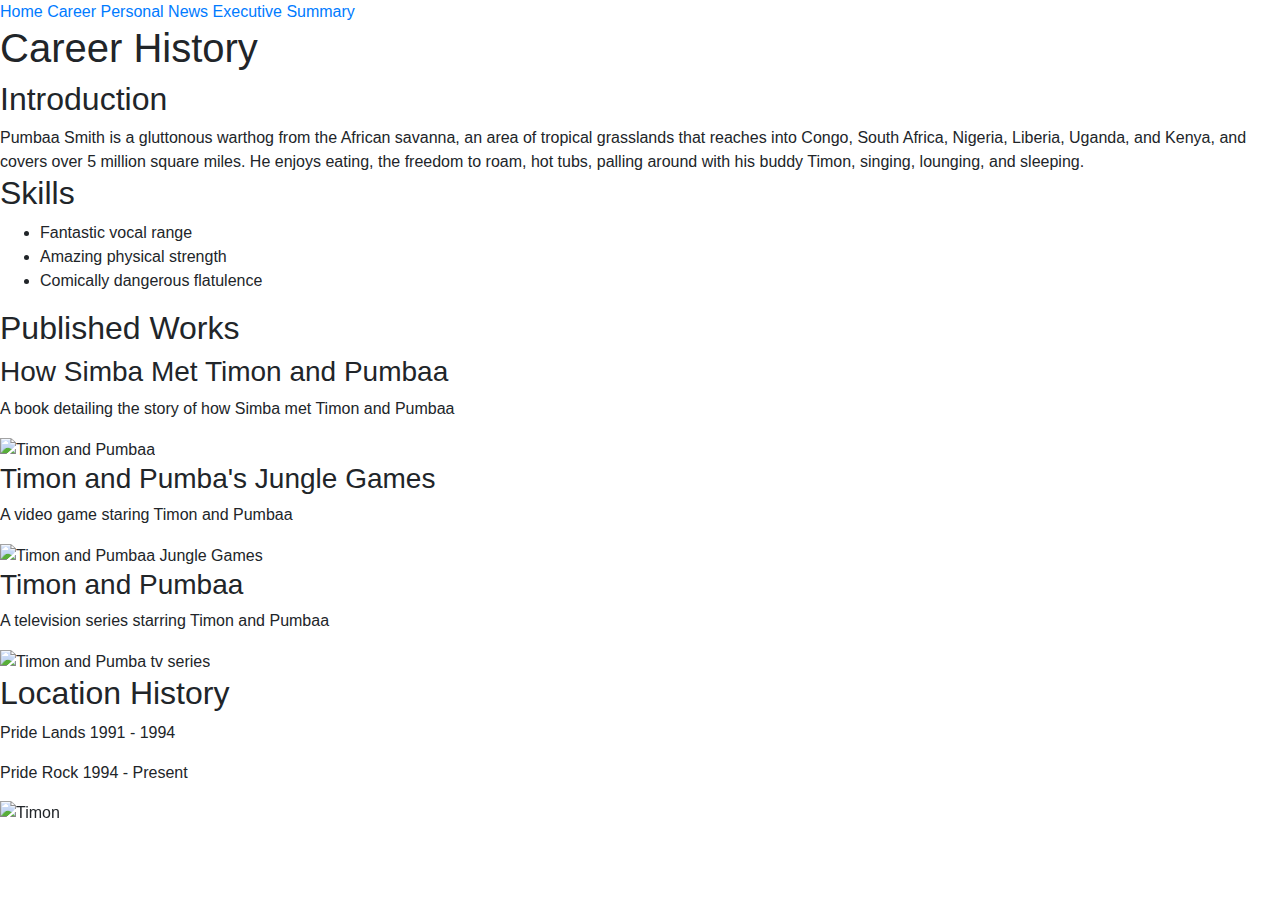
==== careers.html @ ece7dd7c "Need to add awards.  Currently playing our with carousel in bootstrap." ====
<!DOCTYPE html>
<html lang="en">
<head>
    <meta charset="UTF-8">
    <meta name="viewport" content="width=device-width, initial-scale=1.0">
    <title>Pumbaa Smith's Careers</title>
    <link href="https://fonts.googleapis.com/css2?family=IM+Fell+French+Canon+SC&display=swap" rel="stylesheet"> 
    <link rel="stylesheet" href="careerStyles.css">
    <link rel="stylesheet" href="https://stackpath.bootstrapcdn.com/bootstrap/4.4.1/css/bootstrap.min.css" integrity="sha384-Vkoo8x4CGsO3+Hhxv8T/Q5PaXtkKtu6ug5TOeNV6gBiFeWPGFN9MuhOf23Q9Ifjh" crossorigin="anonymous">
</head>
<body>

    <!-- We want to see the artist's list of talents. This page should include the following components.

    Short intro to artist.
    List of skills/talents.
    List of published works - minimum of 3 with images.
    List of places the artist has lived. Be sure to list begin and end times.
    Include any collaborators.
    List of awards. -->

    <!-- The navigation bar -->
    <nav>
        <a href="index.html">Home</a>
        <a href="careers.html">Career</a>
        <a href="pumbaa.html">Personal</a>
        <a href="newsfeed.html">News</a>
        <a href="executive_summary">Executive Summary</a>
    </nav>


    <h1>Career History</h1>
   
    <!-- A short intro to the artist -->
    <section>
        <h2>Introduction</h2>
        <div>
            Pumbaa Smith is a gluttonous warthog from the African savanna, an area of tropical grasslands that reaches into Congo, South Africa, Nigeria, Liberia, Uganda, and Kenya, and covers over 5 million square miles.  He enjoys eating, the freedom to roam, hot tubs, palling around with his buddy Timon, singing, lounging, and sleeping.
        </div>
    </section>

    <!-- A list of skills -->
    <section>
        <h2>Skills</h2>
        <div>
            <ul>
                <li>Fantastic vocal range</li>
                <li>Amazing physical strength</li>
                <li>Comically dangerous flatulence</li>
            </ul>
        </div>
    </section>

    <!-- list of published works -->
    <section>
        <h2>Published Works</h2>
        <div>
            <h3>How Simba Met Timon and Pumbaa</h3>
            <p>A book detailing the story of how Simba met Timon and Pumbaa</p>
            <img src="https://images-na.ssl-images-amazon.com/images/I/51ZBAQKWFXL.jpg" alt="Timon and Pumbaa">
        </div>
        <div>
            <h3>Timon and Pumba's Jungle Games</h3>
            <p>A video game staring Timon and Pumbaa</p>
            <img src="http://3.bp.blogspot.com/-DuVEHMvsx2A/TanU4U1JYII/AAAAAAAACW4/rzdhtcJJVxw/s1600/TimonandPumbaasJungleGames000.png" alt="Timon and Pumbaa Jungle Games">
        </div>
        <div>
            <h3>Timon and Pumbaa</h3>
            <p>A television series starring Timon and Pumbaa</p>
            <img src="https://cdn1.lockerdome.com/uploads/a3939bf8e62118878a81f67ca0a749c3f7c3d1f3d9b1eac5232f727c43f08401_large" alt="Timon and Pumba tv series">
        </div>
    </section>

    <!-- List of places the artist has lived. Be sure to list begin and end times.
     -->

     <!-- List of places the artist has lived -->
     <section>
         <h2>Location History</h2>
         <p>Pride Lands 1991 - 1994 </p>
         <p>Pride Rock 1994 - Present</p>
     </section>

     <!-- Collaborators -->
     <!-- <section>
         <h2>Collaborators</h2>
         <div>
             <h3>Timon</h3>
             <img src="https://external-content.duckduckgo.com/iu/?u=http%3A%2F%2Fimages2.wikia.nocookie.net%2F__cb20130512182305%2Flionking%2Fimages%2Fe%2Fe8%2FTimon.png&f=1&nofb=1" alt="Timon">
         </div>
         <div>
             <h3>Simba</h3>
             <img src="https://external-content.duckduckgo.com/iu/?u=http%3A%2F%2Fimg4.wikia.nocookie.net%2F__cb20130601181032%2Flionking%2Fimages%2Fc%2Fc2%2FHappysimbaadult.png&f=1&nofb=1" alt="Simba">
         </div>
         <div>
             <h3>Uncle Max</h3>
             <img src="https://external-content.duckduckgo.com/iu/?u=http%3A%2F%2Fvignette4.wikia.nocookie.net%2Fdisneythehunchbackofnotredame%2Fimages%2F4%2F45%2FHakuna_matata_0345.jpg%2Frevision%2Flatest%3Fcb%3D20140724051316&f=1&nofb=1" alt="Uncle Max">
         </div>
         <div>
             <h3>Uncle Boaris</h3>
             <img src="https://external-content.duckduckgo.com/iu/?u=https%3A%2F%2Fvignette.wikia.nocookie.net%2Fdisney%2Fimages%2F1%2F1d%2FUncleBoaris.jpg%2Frevision%2Flatest%3Fcb%3D20101028134547&f=1&nofb=1" alt="Uncle Boaris">
         </div>
     </section> -->

     <section>
        <div id="carouselExampleSlidesOnly" class="carousel slide" data-ride="carousel">
            <div class="carousel-inner">
              <div class="carousel-item active">
                  <img src="https://external-content.duckduckgo.com/iu/?u=https%3A%2F%2Fmeerkat21.files.wordpress.com%2F2010%2F10%2Ftimon.jpg&f=1&nofb=1" class="d-block w-25" alt="Timon">
              </div>
              <div class="carousel-item">
                <img src="https://external-content.duckduckgo.com/iu/?u=http%3A%2F%2F2.bp.blogspot.com%2F-tgQvHdBJUAA%2FUB_aKnj8bkI%2FAAAAAAAAAEI%2Fr3iRrQBcoNA%2Fs1600%2FSimba%2Bfrom%2BThe%2BLion%2BKing%2B1994.jpg&f=1&nofb=1" class="d-block w-25" alt="Simba">
              </div>
              <div class="carousel-item">
                <img src="https://external-content.duckduckgo.com/iu/?u=https%3A%2F%2Fvignette.wikia.nocookie.net%2Fdisney%2Fimages%2F1%2F1d%2FUncleBoaris.jpg%2Frevision%2Flatest%3Fcb%3D20101028134547&f=1&nofb=1" alt="Uncle Boaris" class="d-block w-25" alt="Uncle Boaris">
              </div>
            </div>
          </div>
     </section>

     <script src="https://code.jquery.com/jquery-3.4.1.slim.min.js" integrity="sha384-J6qa4849blE2+poT4WnyKhv5vZF5SrPo0iEjwBvKU7imGFAV0wwj1yYfoRSJoZ+n" crossorigin="anonymous"></script>
     <script src="https://cdn.jsdelivr.net/npm/popper.js@1.16.0/dist/umd/popper.min.js" integrity="sha384-Q6E9RHvbIyZFJoft+2mJbHaEWldlvI9IOYy5n3zV9zzTtmI3UksdQRVvoxMfooAo" crossorigin="anonymous"></script>
     <script src="https://stackpath.bootstrapcdn.com/bootstrap/4.4.1/js/bootstrap.min.js" integrity="sha384-wfSDF2E50Y2D1uUdj0O3uMBJnjuUD4Ih7YwaYd1iqfktj0Uod8GCExl3Og8ifwB6" crossorigin="anonymous"></script>
</body>
</html>
---- careerStyles.css ----
body {
    font-family: 'IM Fell French Canon SC', serif;
    background-color: orangered;
}

nav{
    display: flex;
    justify-content: center;
}
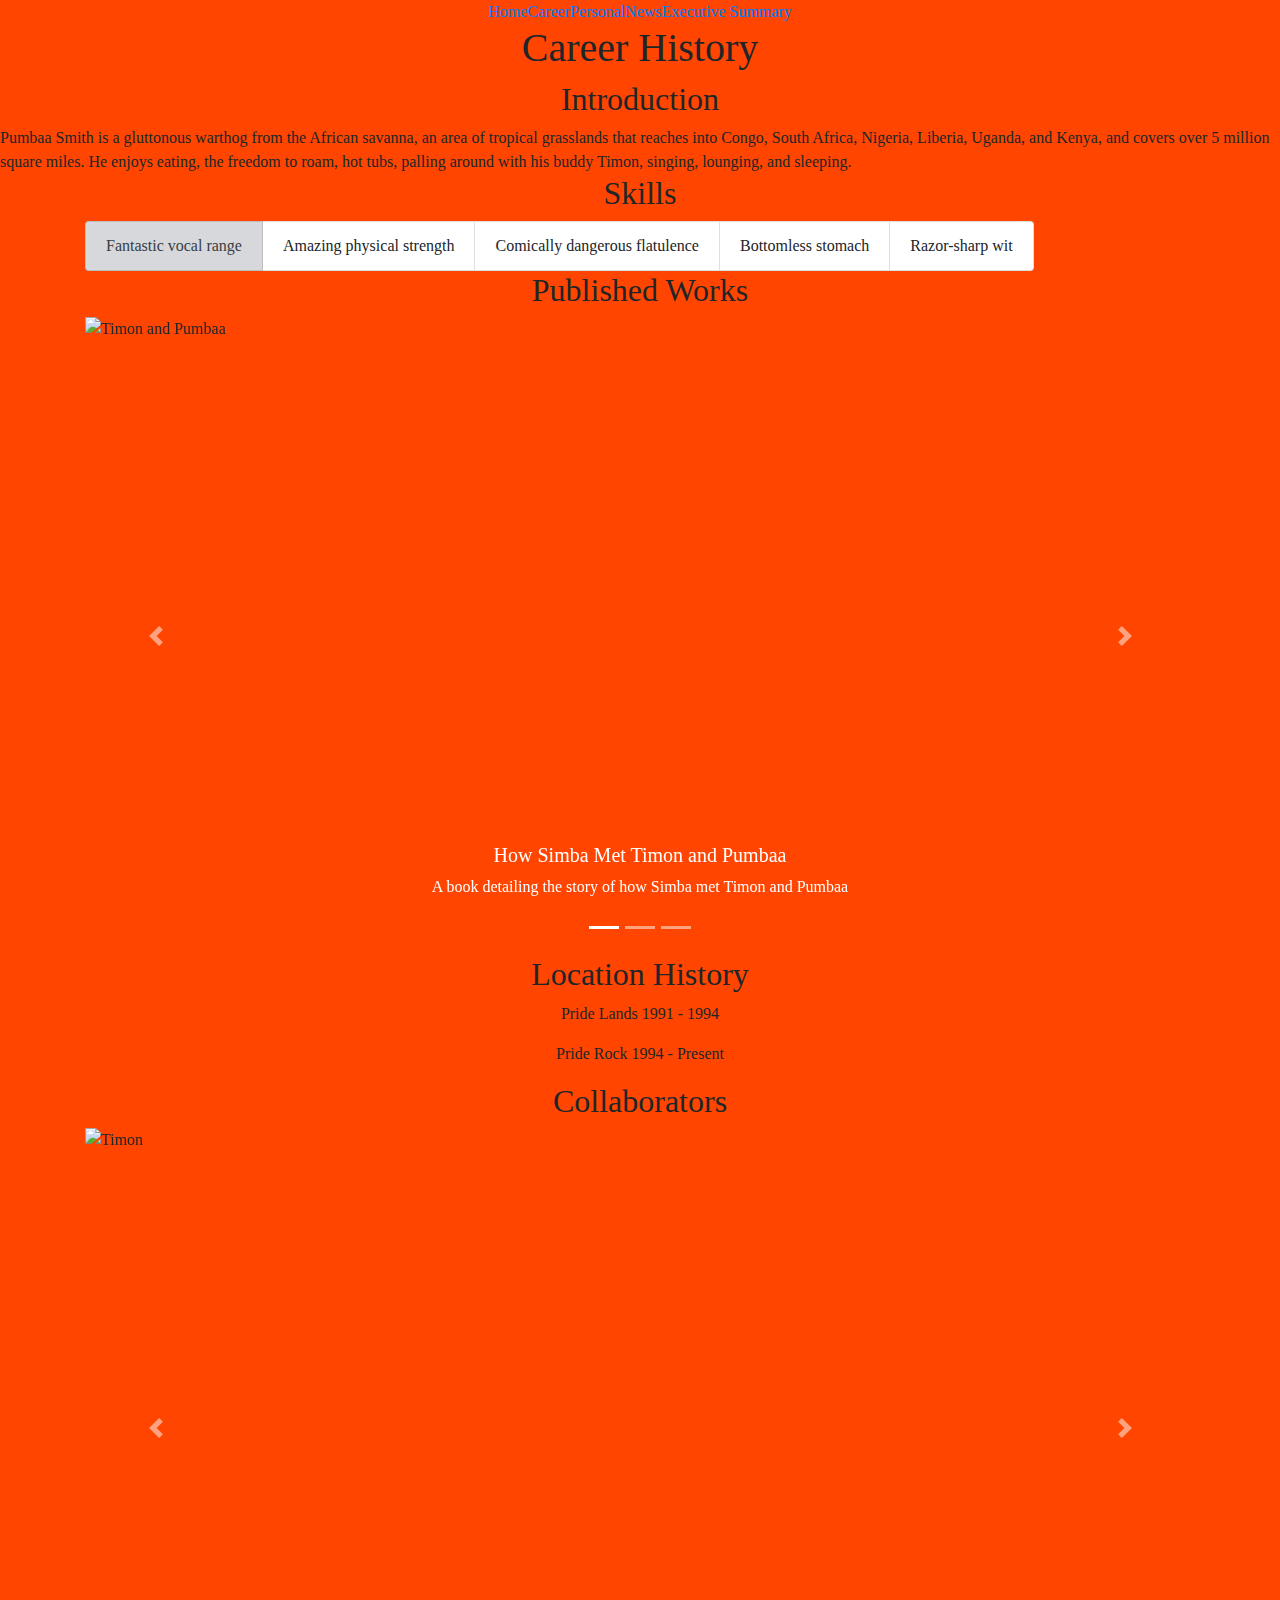
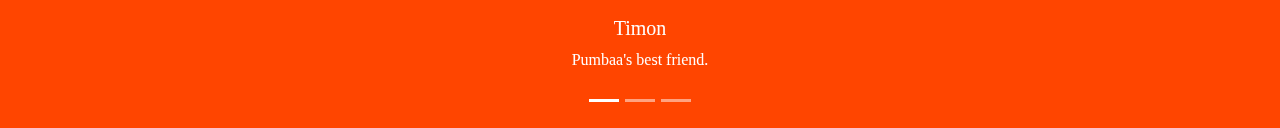
==== commit 43d68832: "Built both carousels, but they need work." ====
--- a/careers.html
+++ b/careers.html
@@ -4,9 +4,10 @@
     <meta charset="UTF-8">
     <meta name="viewport" content="width=device-width, initial-scale=1.0">
     <title>Pumbaa Smith's Careers</title>
+    <link rel="stylesheet" href="https://stackpath.bootstrapcdn.com/bootstrap/4.4.1/css/bootstrap.min.css" integrity="sha384-Vkoo8x4CGsO3+Hhxv8T/Q5PaXtkKtu6ug5TOeNV6gBiFeWPGFN9MuhOf23Q9Ifjh" crossorigin="anonymous">
     <link href="https://fonts.googleapis.com/css2?family=IM+Fell+French+Canon+SC&display=swap" rel="stylesheet"> 
     <link rel="stylesheet" href="careerStyles.css">
-    <link rel="stylesheet" href="https://stackpath.bootstrapcdn.com/bootstrap/4.4.1/css/bootstrap.min.css" integrity="sha384-Vkoo8x4CGsO3+Hhxv8T/Q5PaXtkKtu6ug5TOeNV6gBiFeWPGFN9MuhOf23Q9Ifjh" crossorigin="anonymous">
+   
 </head>
 <body>
 
@@ -40,13 +41,15 @@
     </section>
 
     <!-- A list of skills -->
-    <section>
+    <section class="skills container">
         <h2>Skills</h2>
         <div>
-            <ul>
-                <li>Fantastic vocal range</li>
-                <li>Amazing physical strength</li>
-                <li>Comically dangerous flatulence</li>
+            <ul class="list-group list-group-horizontal">
+                <li class="list-group-item list-group-item-secondary">Fantastic vocal range</li>
+                <li class="list-group-item">Amazing physical strength</li>
+                <li class="list-group-item">Comically dangerous flatulence</li>
+                <li class="list-group-item">Bottomless stomach</li>
+                <li class="list-group-item">Razor-sharp wit</li>
             </ul>
         </div>
     </section>
@@ -54,70 +57,107 @@
     <!-- list of published works -->
     <section>
         <h2>Published Works</h2>
-        <div>
-            <h3>How Simba Met Timon and Pumbaa</h3>
-            <p>A book detailing the story of how Simba met Timon and Pumbaa</p>
-            <img src="https://images-na.ssl-images-amazon.com/images/I/51ZBAQKWFXL.jpg" alt="Timon and Pumbaa">
-        </div>
-        <div>
-            <h3>Timon and Pumba's Jungle Games</h3>
-            <p>A video game staring Timon and Pumbaa</p>
-            <img src="http://3.bp.blogspot.com/-DuVEHMvsx2A/TanU4U1JYII/AAAAAAAACW4/rzdhtcJJVxw/s1600/TimonandPumbaasJungleGames000.png" alt="Timon and Pumbaa Jungle Games">
-        </div>
-        <div>
-            <h3>Timon and Pumbaa</h3>
-            <p>A television series starring Timon and Pumbaa</p>
-            <img src="https://cdn1.lockerdome.com/uploads/a3939bf8e62118878a81f67ca0a749c3f7c3d1f3d9b1eac5232f727c43f08401_large" alt="Timon and Pumba tv series">
-        </div>
+        <div id="carouselExampleCaptions" class="carousel slide container" data-ride="carousel">
+            <ol class="carousel-indicators">
+              <li data-target="#carouselExampleCaptions" data-slide-to="0" class="active"></li>
+              <li data-target="#carouselExampleCaptions" data-slide-to="1"></li>
+              <li data-target="#carouselExampleCaptions" data-slide-to="2"></li>
+            </ol>
+            <div class="carousel-inner">
+              <div class="carousel-item active">
+                <img src="https://images-na.ssl-images-amazon.com/images/I/51ZBAQKWFXL.jpg" height="638" width="475" class="d-block w-100" alt="Timon and Pumbaa">
+                <div class="carousel-caption d-none d-md-block">
+                  <h5>How Simba Met Timon and Pumbaa</h5>
+                  <p>A book detailing the story of how Simba met Timon and Pumbaa</p>
+                </div>
+              </div>
+              <div class="carousel-item">
+                <img src="http://3.bp.blogspot.com/-DuVEHMvsx2A/TanU4U1JYII/AAAAAAAACW4/rzdhtcJJVxw/s1600/TimonandPumbaasJungleGames000.png" height="638" width="475"class="d-block w-100" alt="Timon and Pumbaa Jungle Games">
+                <div class="carousel-caption d-none d-md-block">
+                  <h5>Timon and Pumba's Jungle Games</h5>
+                  <p>A video game staring Timon and Pumbaa</p>
+                </div>
+              </div>
+              <div class="carousel-item">
+                <img src="https://cdn1.lockerdome.com/uploads/a3939bf8e62118878a81f67ca0a749c3f7c3d1f3d9b1eac5232f727c43f08401_large" height="638" width="475" class="d-block w-100" alt="Timon and Pumbaa TV Series">
+                <div class="carousel-caption d-none d-md-block">
+                  <h5>Timon and Pumbaa</h5>
+                  <p>A television series starring Timon and Pumbaa</p>
+                </div>
+              </div>
+            </div>
+            <a class="carousel-control-prev" href="#carouselExampleCaptions" role="button" data-slide="prev">
+              <span class="carousel-control-prev-icon" aria-hidden="true"></span>
+              <span class="sr-only">Previous</span>
+            </a>
+            <a class="carousel-control-next" href="#carouselExampleCaptions" role="button" data-slide="next">
+              <span class="carousel-control-next-icon" aria-hidden="true"></span>
+              <span class="sr-only">Next</span>
+            </a>
+          </div>
+          </div>
     </section>
+
+
+
 
     <!-- List of places the artist has lived. Be sure to list begin and end times.
      -->
 
      <!-- List of places the artist has lived -->
-     <section>
+     <section class="location-history">
          <h2>Location History</h2>
          <p>Pride Lands 1991 - 1994 </p>
          <p>Pride Rock 1994 - Present</p>
      </section>
 
+     
      <!-- Collaborators -->
-     <!-- <section>
-         <h2>Collaborators</h2>
-         <div>
-             <h3>Timon</h3>
-             <img src="https://external-content.duckduckgo.com/iu/?u=http%3A%2F%2Fimages2.wikia.nocookie.net%2F__cb20130512182305%2Flionking%2Fimages%2Fe%2Fe8%2FTimon.png&f=1&nofb=1" alt="Timon">
-         </div>
-         <div>
-             <h3>Simba</h3>
-             <img src="https://external-content.duckduckgo.com/iu/?u=http%3A%2F%2Fimg4.wikia.nocookie.net%2F__cb20130601181032%2Flionking%2Fimages%2Fc%2Fc2%2FHappysimbaadult.png&f=1&nofb=1" alt="Simba">
-         </div>
-         <div>
-             <h3>Uncle Max</h3>
-             <img src="https://external-content.duckduckgo.com/iu/?u=http%3A%2F%2Fvignette4.wikia.nocookie.net%2Fdisneythehunchbackofnotredame%2Fimages%2F4%2F45%2FHakuna_matata_0345.jpg%2Frevision%2Flatest%3Fcb%3D20140724051316&f=1&nofb=1" alt="Uncle Max">
-         </div>
-         <div>
-             <h3>Uncle Boaris</h3>
-             <img src="https://external-content.duckduckgo.com/iu/?u=https%3A%2F%2Fvignette.wikia.nocookie.net%2Fdisney%2Fimages%2F1%2F1d%2FUncleBoaris.jpg%2Frevision%2Flatest%3Fcb%3D20101028134547&f=1&nofb=1" alt="Uncle Boaris">
-         </div>
-     </section> -->
+     <section>
+     <h2>Collaborators</h2>
 
-     <section>
-        <div id="carouselExampleSlidesOnly" class="carousel slide" data-ride="carousel">
-            <div class="carousel-inner">
-              <div class="carousel-item active">
-                  <img src="https://external-content.duckduckgo.com/iu/?u=https%3A%2F%2Fmeerkat21.files.wordpress.com%2F2010%2F10%2Ftimon.jpg&f=1&nofb=1" class="d-block w-25" alt="Timon">
-              </div>
-              <div class="carousel-item">
-                <img src="https://external-content.duckduckgo.com/iu/?u=http%3A%2F%2F2.bp.blogspot.com%2F-tgQvHdBJUAA%2FUB_aKnj8bkI%2FAAAAAAAAAEI%2Fr3iRrQBcoNA%2Fs1600%2FSimba%2Bfrom%2BThe%2BLion%2BKing%2B1994.jpg&f=1&nofb=1" class="d-block w-25" alt="Simba">
-              </div>
-              <div class="carousel-item">
-                <img src="https://external-content.duckduckgo.com/iu/?u=https%3A%2F%2Fvignette.wikia.nocookie.net%2Fdisney%2Fimages%2F1%2F1d%2FUncleBoaris.jpg%2Frevision%2Flatest%3Fcb%3D20101028134547&f=1&nofb=1" alt="Uncle Boaris" class="d-block w-25" alt="Uncle Boaris">
-              </div>
+     <!-- Bootstrap carousel to display collaborator images -->
+     <div id="carouselExampleCaptions" class="carousel slide container" data-ride="carousel">
+        <ol class="carousel-indicators">
+          <li data-target="#carouselExampleCaptions" data-slide-to="0" class="active"></li>
+          <li data-target="#carouselExampleCaptions" data-slide-to="1"></li>
+          <li data-target="#carouselExampleCaptions" data-slide-to="2"></li>
+        </ol>
+        <div class="carousel-inner">
+          <div class="carousel-item active">
+            <img src="https://external-content.duckduckgo.com/iu/?u=https%3A%2F%2Fcdn.images.express.co.uk%2Fimg%2Fdynamic%2F36%2F590x%2Fsecondary%2FTIMON-1233112.jpg&f=1&nofb=1" height="600" width="585" class="d-block w-100" alt="Timon">
+            <div class="carousel-caption d-none d-md-block">
+              <h5>Timon</h5>
+              <p>Pumbaa's best friend.</p>
             </div>
           </div>
-     </section>
+          <div class="carousel-item">
+            <img src="https://external-content.duckduckgo.com/iu/?u=http%3A%2F%2F2.bp.blogspot.com%2F-tgQvHdBJUAA%2FUB_aKnj8bkI%2FAAAAAAAAAEI%2Fr3iRrQBcoNA%2Fs1600%2FSimba%2Bfrom%2BThe%2BLion%2BKing%2B1994.jpg&f=1&nofb=1" height="600" width="585" class="d-block w-100" alt="Simba">
+            <div class="carousel-caption d-none d-md-block">
+              <h5>Simba</h5>
+              <p>Pumbaa's Friend.</p>
+            </div>
+          </div>
+          <div class="carousel-item">
+            <img src="https://external-content.duckduckgo.com/iu/?u=https%3A%2F%2Fvignette.wikia.nocookie.net%2Fdisney%2Fimages%2F1%2F1d%2FUncleBoaris.jpg%2Frevision%2Flatest%3Fcb%3D20101028134547&f=1&nofb=1" height="600" width="585" class="d-block w-100" alt="Uncle Boaris">
+            <div class="carousel-caption d-none d-md-block">
+              <h5>Uncle Boaris</h5>
+              <p>Pumbaa's Uncle.</p>
+            </div>
+          </div>
+        </div>
+        <a class="carousel-control-prev" href="#carouselExampleCaptions" role="button" data-slide="prev">
+          <span class="carousel-control-prev-icon" aria-hidden="true"></span>
+          <span class="sr-only">Previous</span>
+        </a>
+        <a class="carousel-control-next" href="#carouselExampleCaptions" role="button" data-slide="next">
+          <span class="carousel-control-next-icon" aria-hidden="true"></span>
+          <span class="sr-only">Next</span>
+        </a>
+      </div>
+    </section>
 
+      <!-- Javascript links for bootstrap -->
      <script src="https://code.jquery.com/jquery-3.4.1.slim.min.js" integrity="sha384-J6qa4849blE2+poT4WnyKhv5vZF5SrPo0iEjwBvKU7imGFAV0wwj1yYfoRSJoZ+n" crossorigin="anonymous"></script>
      <script src="https://cdn.jsdelivr.net/npm/popper.js@1.16.0/dist/umd/popper.min.js" integrity="sha384-Q6E9RHvbIyZFJoft+2mJbHaEWldlvI9IOYy5n3zV9zzTtmI3UksdQRVvoxMfooAo" crossorigin="anonymous"></script>
      <script src="https://stackpath.bootstrapcdn.com/bootstrap/4.4.1/js/bootstrap.min.js" integrity="sha384-wfSDF2E50Y2D1uUdj0O3uMBJnjuUD4Ih7YwaYd1iqfktj0Uod8GCExl3Og8ifwB6" crossorigin="anonymous"></script>
--- a/careerStyles.css
+++ b/careerStyles.css
@@ -1,9 +1,29 @@
 body {
     font-family: 'IM Fell French Canon SC', serif;
     background-color: orangered;
+    background-image: url(https://external-content.duckduckgo.com/iu/?u=https%3A%2F%2Fi1.wp.com%2Fdisneyexaminer.com%2Fwp-content%2Fuploads%2F2016%2F09%2Flion-king-circle-of-life-sunrise.png&f=1&nofb=1);
+    background-repeat: no-repeat;
+    background-size: 100% 100%;
+    
 }
 
 nav{
     display: flex;
     justify-content: center;
+}
+
+h1{
+    text-align: center;
+}
+
+h2{
+    text-align: center;
+}
+
+.skills{
+    text-align: center;
+}
+
+.location-history{
+    text-align: center;
 }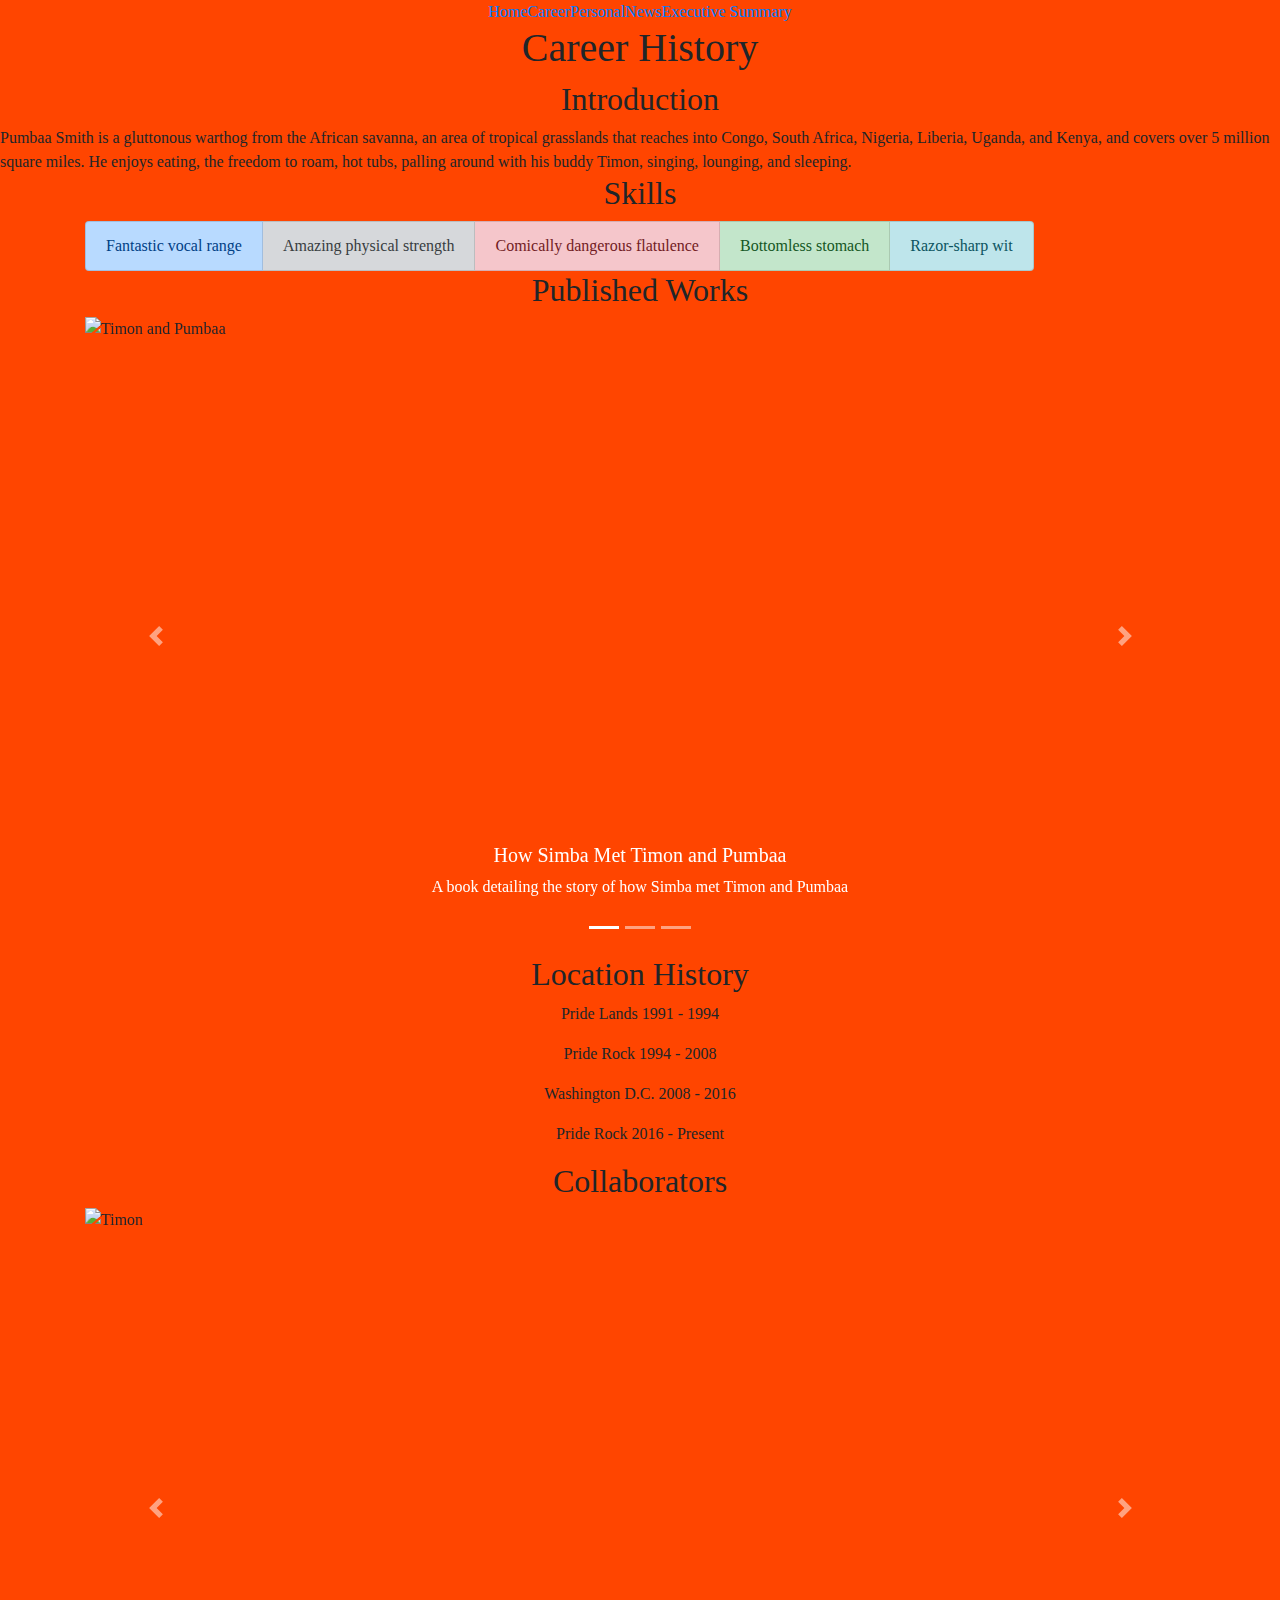
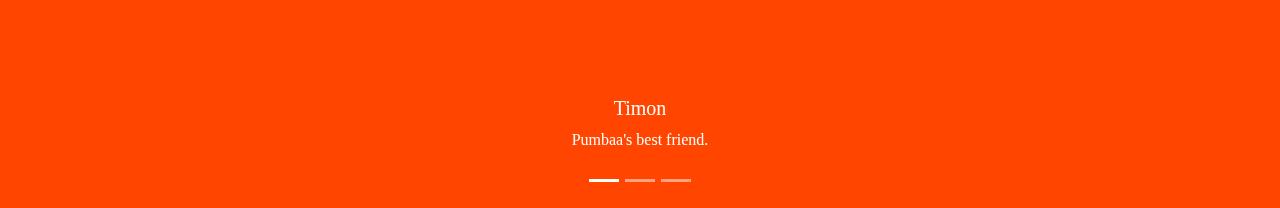
==== commit ae8086a8: "Carousels fixed, style added to skills list" ====
--- a/careers.html
+++ b/careers.html
@@ -45,11 +45,11 @@
         <h2>Skills</h2>
         <div>
             <ul class="list-group list-group-horizontal">
-                <li class="list-group-item list-group-item-secondary">Fantastic vocal range</li>
-                <li class="list-group-item">Amazing physical strength</li>
-                <li class="list-group-item">Comically dangerous flatulence</li>
-                <li class="list-group-item">Bottomless stomach</li>
-                <li class="list-group-item">Razor-sharp wit</li>
+                <li class="list-group-item list-group-item-primary">Fantastic vocal range</li>
+                <li class="list-group-item list-group-item-secondary">Amazing physical strength</li>
+                <li class="list-group-item list-group-item-danger">Comically dangerous flatulence</li>
+                <li class="list-group-item list-group-item-success">Bottomless stomach</li>
+                <li class="list-group-item list-group-item-info">Razor-sharp wit</li>
             </ul>
         </div>
     </section>
@@ -57,11 +57,11 @@
     <!-- list of published works -->
     <section>
         <h2>Published Works</h2>
-        <div id="carouselExampleCaptions" class="carousel slide container" data-ride="carousel">
+        <div id="publishCarousel" class="carousel slide container" data-ride="carousel">
             <ol class="carousel-indicators">
-              <li data-target="#carouselExampleCaptions" data-slide-to="0" class="active"></li>
-              <li data-target="#carouselExampleCaptions" data-slide-to="1"></li>
-              <li data-target="#carouselExampleCaptions" data-slide-to="2"></li>
+              <li data-target="#publishCarousel" data-slide-to="0" class="active"></li>
+              <li data-target="#publishCarousel" data-slide-to="1"></li>
+              <li data-target="#publishCarousel" data-slide-to="2"></li>
             </ol>
             <div class="carousel-inner">
               <div class="carousel-item active">
@@ -86,11 +86,11 @@
                 </div>
               </div>
             </div>
-            <a class="carousel-control-prev" href="#carouselExampleCaptions" role="button" data-slide="prev">
+            <a class="carousel-control-prev" href="#publishCarousel" role="button" data-slide="prev">
               <span class="carousel-control-prev-icon" aria-hidden="true"></span>
               <span class="sr-only">Previous</span>
             </a>
-            <a class="carousel-control-next" href="#carouselExampleCaptions" role="button" data-slide="next">
+            <a class="carousel-control-next" href="#publishCarousel" role="button" data-slide="next">
               <span class="carousel-control-next-icon" aria-hidden="true"></span>
               <span class="sr-only">Next</span>
             </a>
@@ -98,17 +98,13 @@
           </div>
     </section>
 
-
-
-
-    <!-- List of places the artist has lived. Be sure to list begin and end times.
-     -->
-
      <!-- List of places the artist has lived -->
      <section class="location-history">
          <h2>Location History</h2>
          <p>Pride Lands 1991 - 1994 </p>
-         <p>Pride Rock 1994 - Present</p>
+         <p>Pride Rock 1994 - 2008</p>
+         <p>Washington D.C. 2008 - 2016</p>
+         <p>Pride Rock 2016 - Present</p>
      </section>
 
      
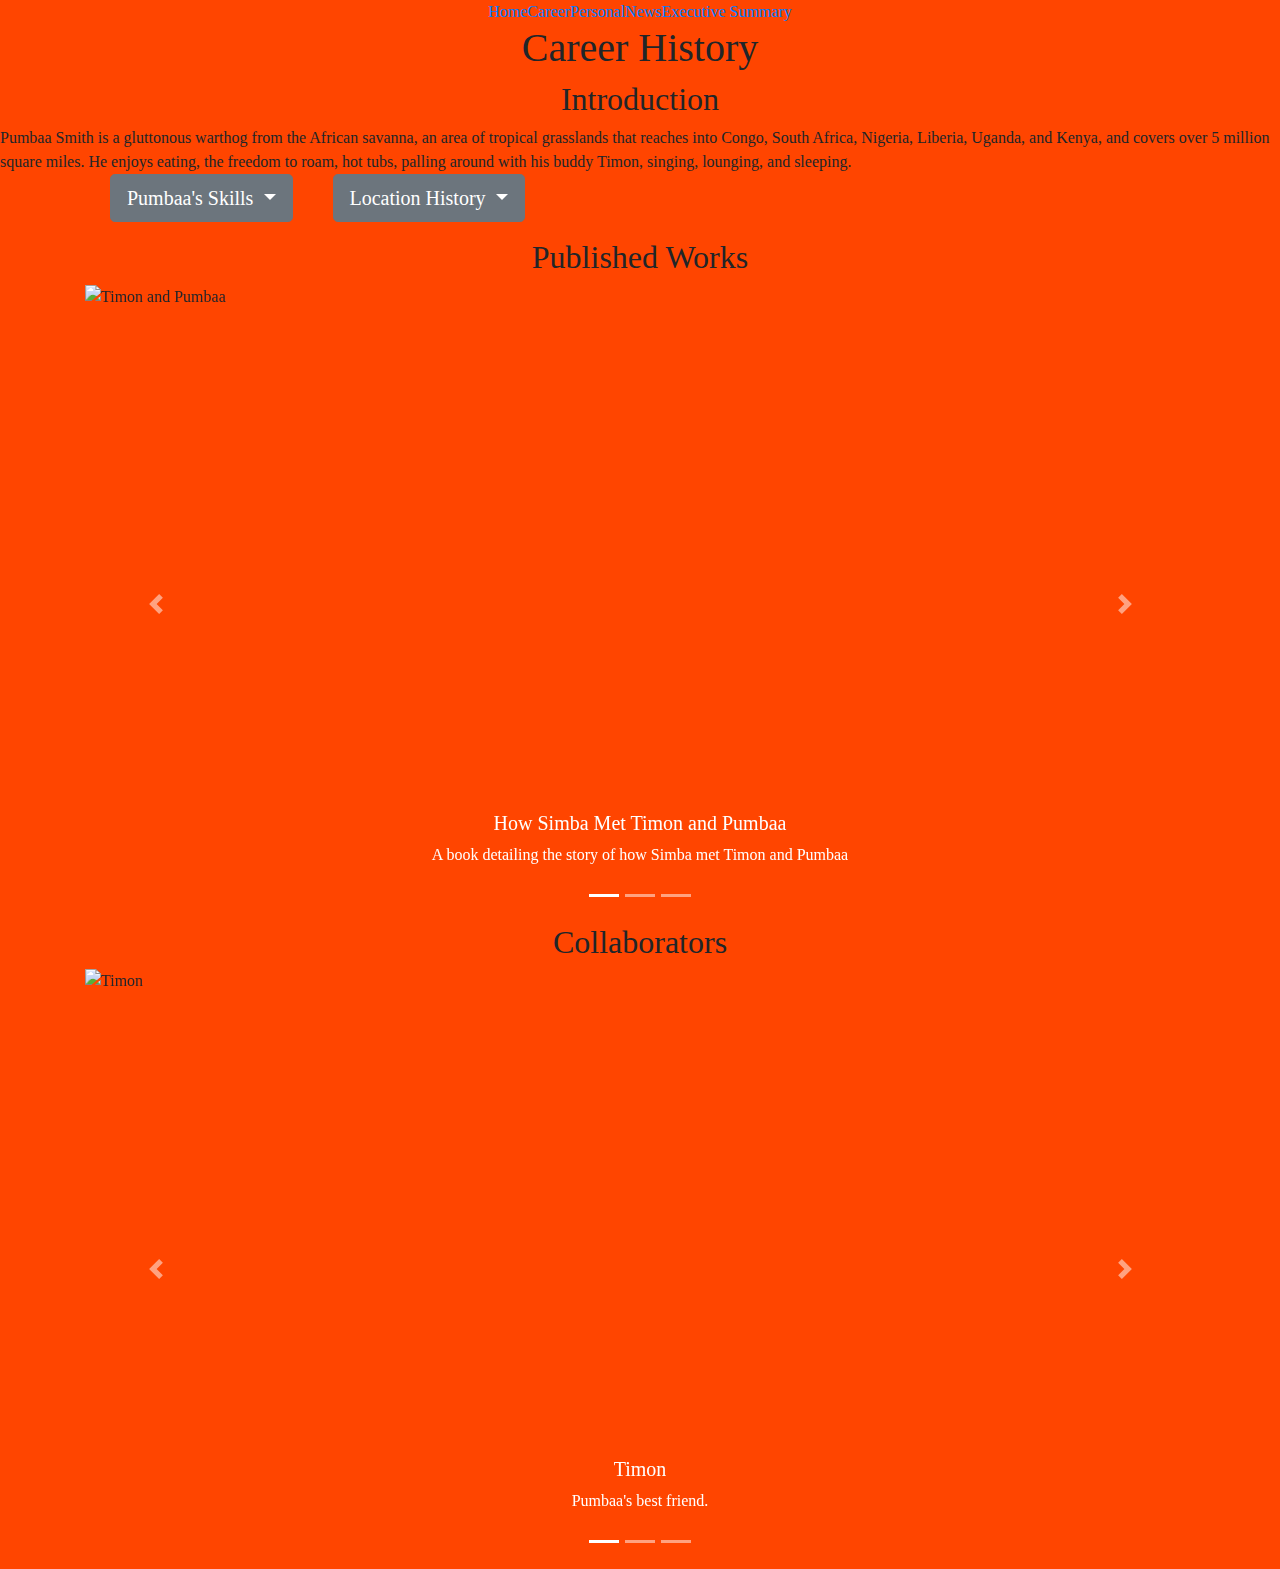
==== commit e80f26b1: "Two of the three dropdown menus completed" ====
--- a/careers.html
+++ b/careers.html
@@ -40,21 +40,50 @@
         </div>
     </section>
 
-    <!-- A list of skills -->
-    <section class="skills container">
-        <h2>Skills</h2>
-        <div>
-            <ul class="list-group list-group-horizontal">
-                <li class="list-group-item list-group-item-primary">Fantastic vocal range</li>
-                <li class="list-group-item list-group-item-secondary">Amazing physical strength</li>
-                <li class="list-group-item list-group-item-danger">Comically dangerous flatulence</li>
-                <li class="list-group-item list-group-item-success">Bottomless stomach</li>
-                <li class="list-group-item list-group-item-info">Razor-sharp wit</li>
+
+    <!-- Three seperate dropdown lists for Pumbaa's skills, location history, and awards -->
+    <section class="container">
+      <div class="row">
+        <div class="list-group dropdown">
+            <ul>
+              <button class="btn btn-secondary btn-lg dropdown-toggle" type="button" id="dropdownMenuButton" data-toggle="dropdown" aria-haspopup="true" aria-expanded="false">
+               Pumbaa's Skills      
+              </button>
+              <div class="dropdown-menu" aria-labelledby="dropdownMenuButton">
+                <li class="list-group-item list-group-item-primary dropdown-item">Fantastic vocal range</li>
+                <li class="list-group-item list-group-item-secondary dropdown-item">Amazing physical strength</li>
+                <li class="list-group-item list-group-item-danger dropdown-item">Comically dangerous flatulence</li>
+                <li class="list-group-item list-group-item-success dropdown-item">Bottomless stomach</li>
+                <li class="list-group-item list-group-item-info dropdown-item">Razor-sharp wit</li>
             </ul>
         </div>
-    </section>
 
-    <!-- list of published works -->
+<!-- List of places the artist has lived -->
+     <!-- <section class="location-history">
+         <h2>Location History</h2>
+         <p>Pride Lands 1991 - 1994 </p>
+         <p>Pride Rock 1994 - 2008</p>
+         <p>Washington D.C. 2008 - 2016</p>
+         <p>Pride Rock 2016 - Present</p>
+     </section> -->
+
+        <div class="list-group dropdown">
+          <ul>
+            <button class="btn btn-secondary btn-lg dropdown-toggle" type="button" id="dropdownMenuButton" data-toggle="dropdown" aria-haspopup="true" aria-expanded="false">
+             Location History     
+            </button>
+            <div class="dropdown-menu" aria-labelledby="dropdownMenuButton">
+              <li class="list-group-item list-group-item-primary dropdown-item">Pride Lands 1991 - 1994</li>
+              <li class="list-group-item list-group-item-secondary dropdown-item">Pride Rock 1994 - 2008</li>
+              <li class="list-group-item list-group-item-danger dropdown-item">Washington D.C. 2008 - 2016</li>
+              <li class="list-group-item list-group-item-success dropdown-item">Pride Rock 2016 - Present</li>
+          </ul>
+        </div>
+       </div>
+      </section>
+    <!-- </section> -->
+
+    <!-- Bootstrap carousel of published works -->
     <section>
         <h2>Published Works</h2>
         <div id="publishCarousel" class="carousel slide container" data-ride="carousel">
@@ -98,14 +127,6 @@
           </div>
     </section>
 
-     <!-- List of places the artist has lived -->
-     <section class="location-history">
-         <h2>Location History</h2>
-         <p>Pride Lands 1991 - 1994 </p>
-         <p>Pride Rock 1994 - 2008</p>
-         <p>Washington D.C. 2008 - 2016</p>
-         <p>Pride Rock 2016 - Present</p>
-     </section>
 
      
      <!-- Collaborators -->
--- a/careerStyles.css
+++ b/careerStyles.css
@@ -26,4 +26,8 @@
 
 .location-history{
     text-align: center;
+}
+
+.dropdownFlex{
+    flex-flow: row;
 }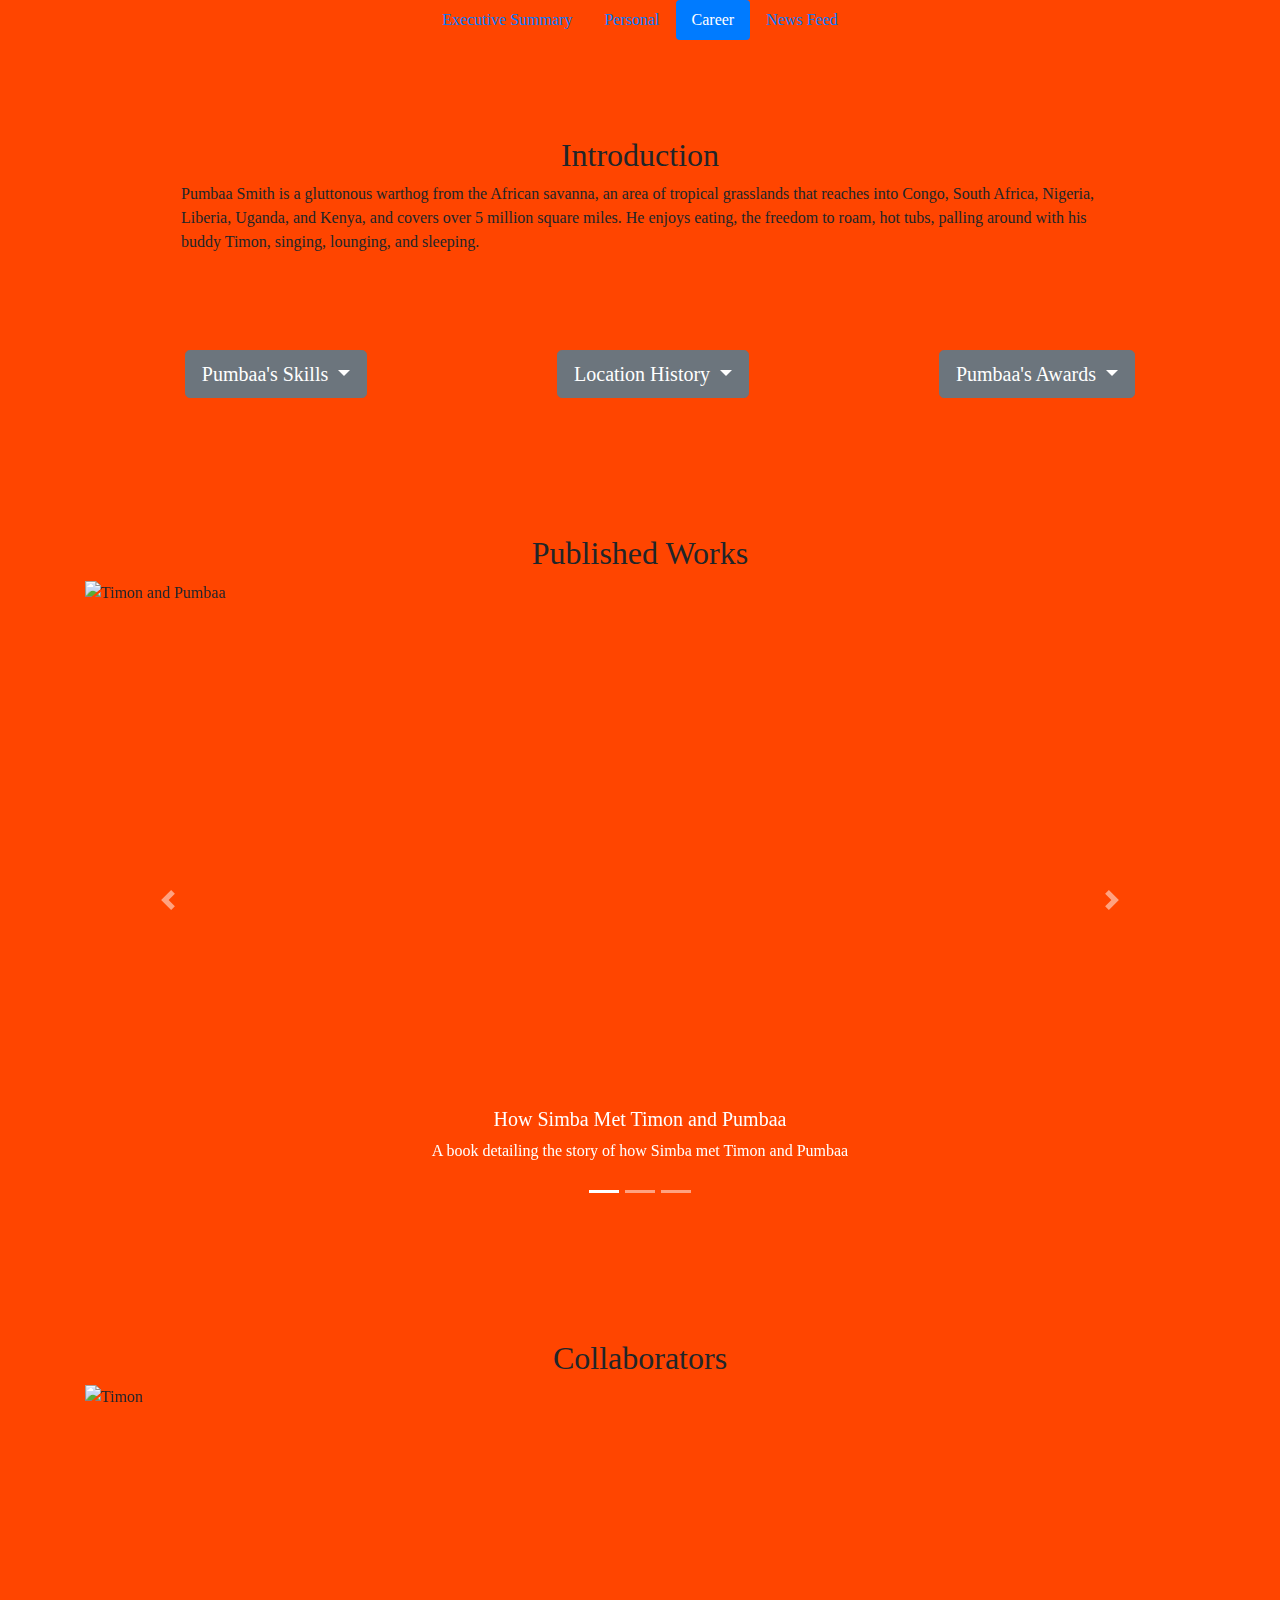
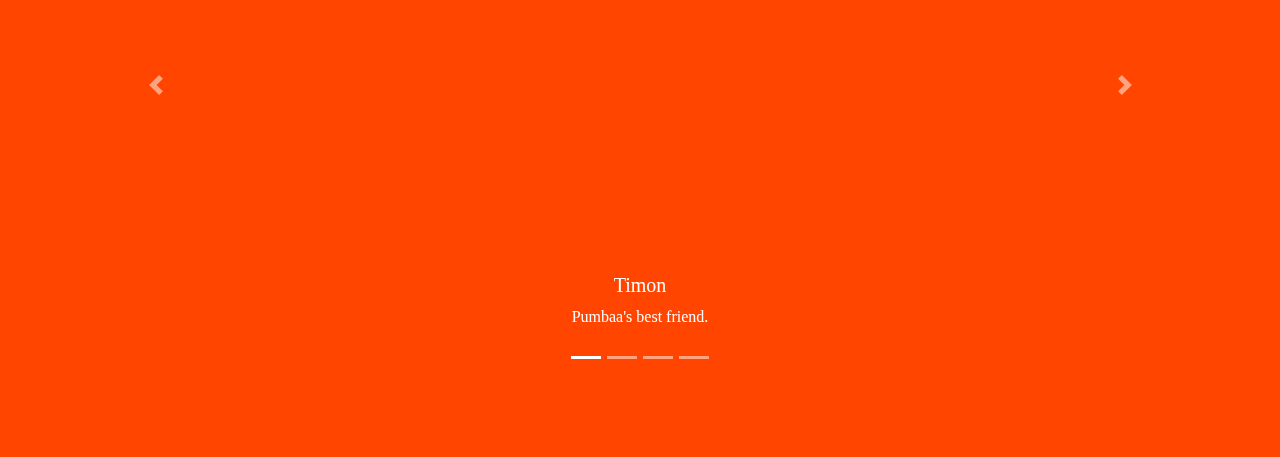
==== commit 11c4b5c7: "Ready for testing" ====
--- a/careers.html
+++ b/careers.html
@@ -21,30 +21,37 @@
     List of awards. -->
 
     <!-- The navigation bar -->
-    <nav>
-        <a href="index.html">Home</a>
-        <a href="careers.html">Career</a>
-        <a href="pumbaa.html">Personal</a>
-        <a href="newsfeed.html">News</a>
-        <a href="executive_summary">Executive Summary</a>
-    </nav>
-
-
-    <h1>Career History</h1>
-   
+  
+    <ul class="nav justify-content-center nav-pills">
+      <li class="nav-item">
+        <a class="nav-link" href="executive_summary.html">Executive Summary</a>
+      </li>
+      <li class="nav-item">
+        <a class="nav-link" href="pumbaa.html">Personal</a>
+      </li>
+      <li class="nav-item">
+        <a class="nav-link active" href="careers.html">Career</a>
+      </li>
+      <li class="nav-item">
+        <a class="nav-link" href="newsfeed.html">News Feed</a>
+      </li>
+    </ul>
     <!-- A short intro to the artist -->
-    <section>
+    <section class="container">
+      <div class="m-5 p-5">
         <h2>Introduction</h2>
         <div>
             Pumbaa Smith is a gluttonous warthog from the African savanna, an area of tropical grasslands that reaches into Congo, South Africa, Nigeria, Liberia, Uganda, and Kenya, and covers over 5 million square miles.  He enjoys eating, the freedom to roam, hot tubs, palling around with his buddy Timon, singing, lounging, and sleeping.
         </div>
+      </div>
     </section>
 
 
     <!-- Three seperate dropdown lists for Pumbaa's skills, location history, and awards -->
+    <!-- Skills List -->
     <section class="container">
-      <div class="row">
-        <div class="list-group dropdown">
+      <div class="row ">
+        <div class="list-group dropdown m-auto">
             <ul>
               <button class="btn btn-secondary btn-lg dropdown-toggle" type="button" id="dropdownMenuButton" data-toggle="dropdown" aria-haspopup="true" aria-expanded="false">
                Pumbaa's Skills      
@@ -58,16 +65,8 @@
             </ul>
         </div>
 
-<!-- List of places the artist has lived -->
-     <!-- <section class="location-history">
-         <h2>Location History</h2>
-         <p>Pride Lands 1991 - 1994 </p>
-         <p>Pride Rock 1994 - 2008</p>
-         <p>Washington D.C. 2008 - 2016</p>
-         <p>Pride Rock 2016 - Present</p>
-     </section> -->
-
-        <div class="list-group dropdown">
+    <!-- Location History List -->
+        <div class="list-group dropdown m-auto">
           <ul>
             <button class="btn btn-secondary btn-lg dropdown-toggle" type="button" id="dropdownMenuButton" data-toggle="dropdown" aria-haspopup="true" aria-expanded="false">
              Location History     
@@ -79,14 +78,33 @@
               <li class="list-group-item list-group-item-success dropdown-item">Pride Rock 2016 - Present</li>
           </ul>
         </div>
-       </div>
-      </section>
-    <!-- </section> -->
+
+    <!-- Awards List -->
+    <div class="list-group dropdown m-auto">
+      <ul>
+        <button class="btn btn-secondary btn-lg dropdown-toggle" type="button" id="dropdownMenuButton" data-toggle="dropdown" aria-haspopup="true" aria-expanded="false">
+          Pumbaa's Awards     
+        </button>
+        <div class="dropdown-menu" aria-labelledby="dropdownMenuButton">
+          <li class="list-group-item list-group-item-primary dropdown-item">The Order of the Companions of O. R. Tambo</li>
+          <li class="list-group-item list-group-item-secondary dropdown-item">Time Magazine Person of the Year</li>
+          <li class="list-group-item list-group-item-danger dropdown-item">Key to Pride Rock</li>
+          <li class="list-group-item list-group-item-success dropdown-item">African Achievers Award</li>
+      </ul>
+    </div>
+   </div>
+  </section>
+
+<br>
+<br>
+<br>
+<br>
+<br>
 
     <!-- Bootstrap carousel of published works -->
-    <section>
+    <section class="container">
         <h2>Published Works</h2>
-        <div id="publishCarousel" class="carousel slide container" data-ride="carousel">
+        <div id="publishCarousel" class="carousel slide" data-ride="carousel">
             <ol class="carousel-indicators">
               <li data-target="#publishCarousel" data-slide-to="0" class="active"></li>
               <li data-target="#publishCarousel" data-slide-to="1"></li>
@@ -127,18 +145,22 @@
           </div>
     </section>
 
+<br>
+<br>
+<br>
+<br>
+<br>
 
      
-     <!-- Collaborators -->
+     <!-- Bootstrap carousel to display collaborator images -->
      <section>
      <h2>Collaborators</h2>
-
-     <!-- Bootstrap carousel to display collaborator images -->
      <div id="carouselExampleCaptions" class="carousel slide container" data-ride="carousel">
         <ol class="carousel-indicators">
           <li data-target="#carouselExampleCaptions" data-slide-to="0" class="active"></li>
           <li data-target="#carouselExampleCaptions" data-slide-to="1"></li>
           <li data-target="#carouselExampleCaptions" data-slide-to="2"></li>
+          <li data-target="#carouselExampleCaptions" data-slide-to="3"></li>
         </ol>
         <div class="carousel-inner">
           <div class="carousel-item active">
@@ -160,6 +182,13 @@
             <div class="carousel-caption d-none d-md-block">
               <h5>Uncle Boaris</h5>
               <p>Pumbaa's Uncle.</p>
+            </div>
+          </div>
+          <div class="carousel-item">
+            <img src="obama-pumbaa.png" height="600" width="585" class="d-block w-100" alt="President Obama">
+            <div class="carousel-caption d-none d-md-block">
+              <h5>President Obama</h5>
+              <p>President Obama in discussion with Ambassador Pumbaa about putting a missle defense system in the Pride Lands</p>
             </div>
           </div>
         </div>
@@ -173,6 +202,11 @@
         </a>
       </div>
     </section>
+    
+    <br>
+    <br>
+    <br>
+
 
       <!-- Javascript links for bootstrap -->
      <script src="https://code.jquery.com/jquery-3.4.1.slim.min.js" integrity="sha384-J6qa4849blE2+poT4WnyKhv5vZF5SrPo0iEjwBvKU7imGFAV0wwj1yYfoRSJoZ+n" crossorigin="anonymous"></script>
--- a/careerStyles.css
+++ b/careerStyles.css
@@ -12,22 +12,10 @@
     justify-content: center;
 }
 
-h1{
-    text-align: center;
-}
-
 h2{
     text-align: center;
 }
 
-.skills{
-    text-align: center;
-}
 
-.location-history{
-    text-align: center;
-}
 
-.dropdownFlex{
-    flex-flow: row;
-}+
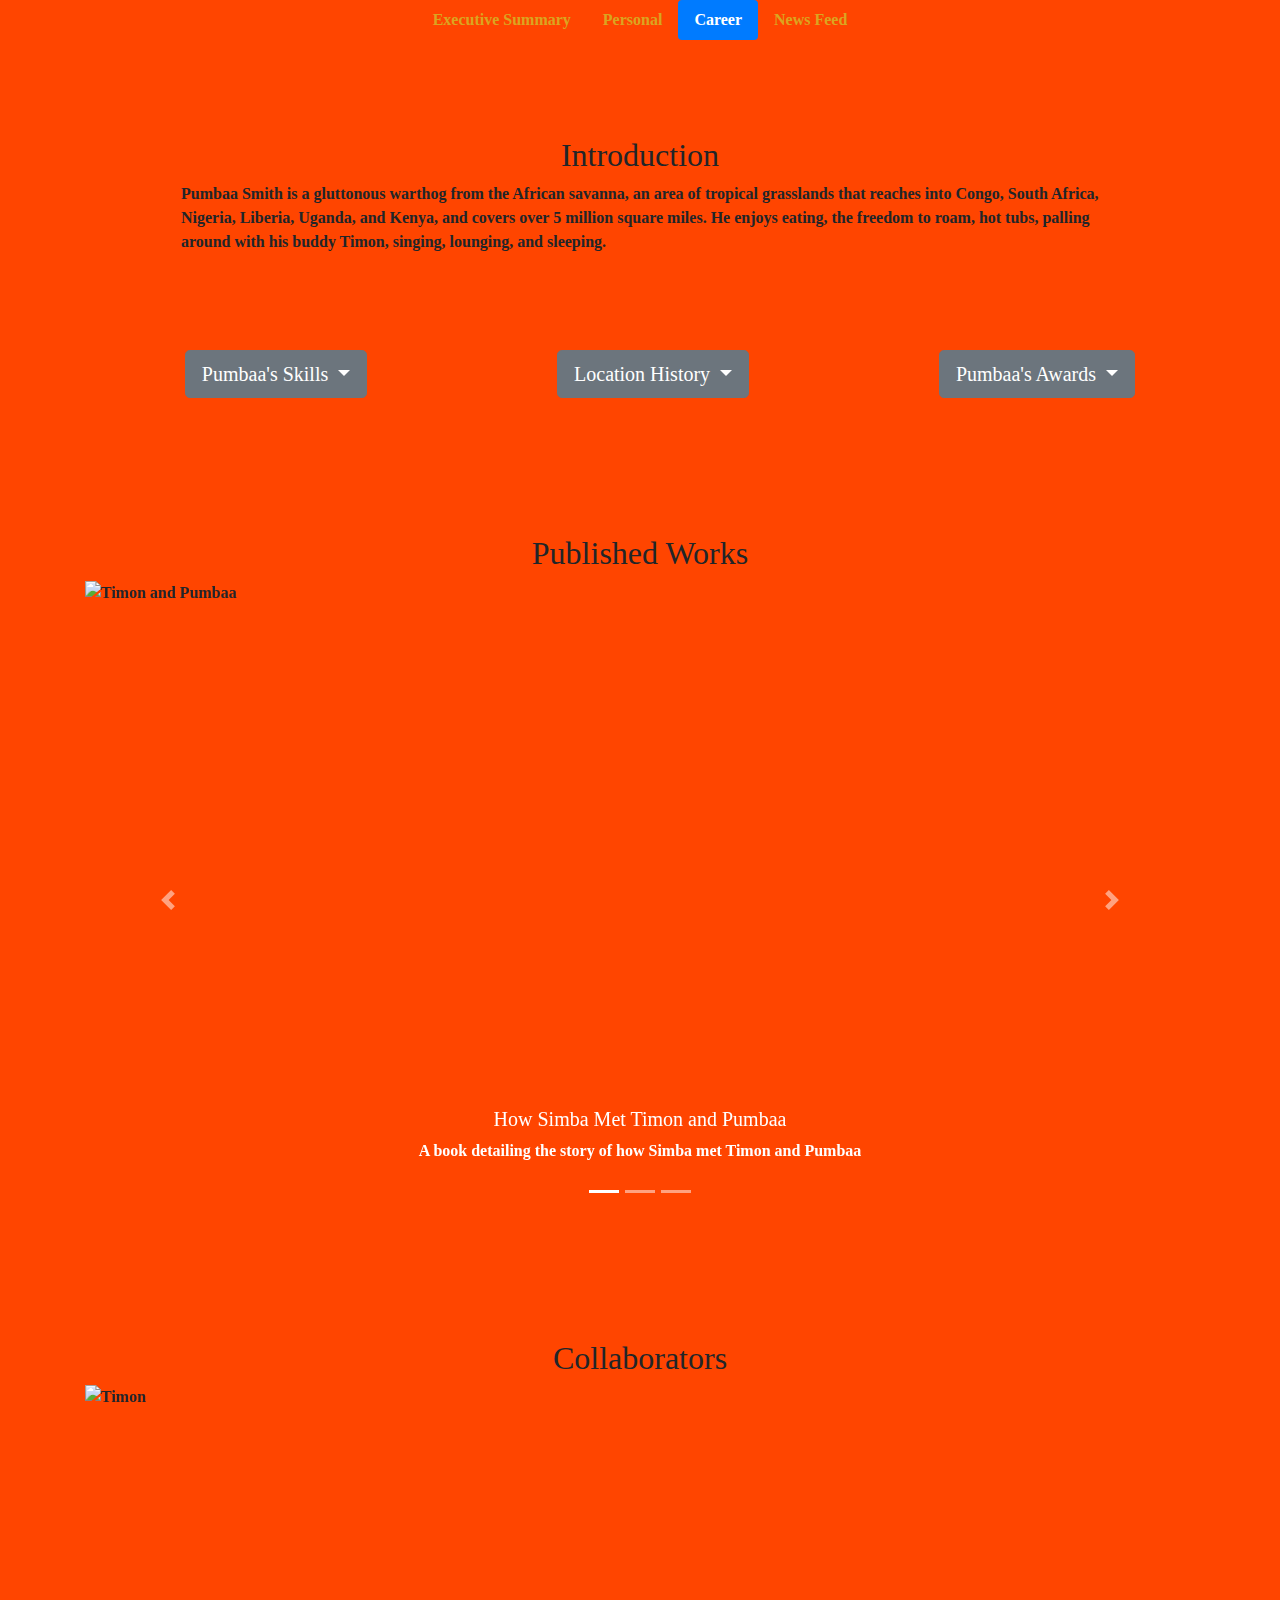
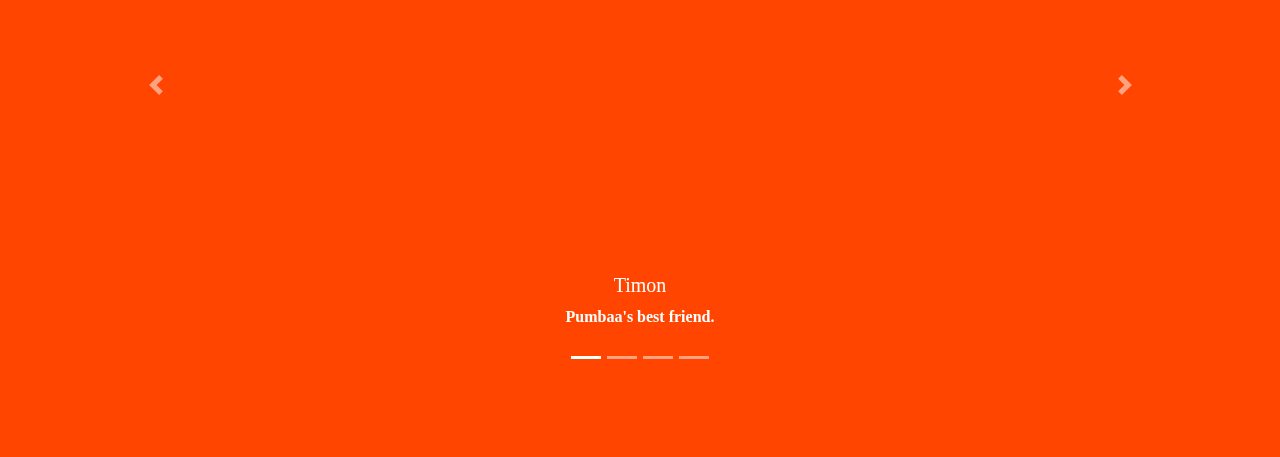
==== commit c803c116: "Modified link coloring" ====
--- a/careers.html
+++ b/careers.html
@@ -10,15 +10,6 @@
    
 </head>
 <body>
-
-    <!-- We want to see the artist's list of talents. This page should include the following components.
-
-    Short intro to artist.
-    List of skills/talents.
-    List of published works - minimum of 3 with images.
-    List of places the artist has lived. Be sure to list begin and end times.
-    Include any collaborators.
-    List of awards. -->
 
     <!-- The navigation bar -->
   
--- a/careerStyles.css
+++ b/careerStyles.css
@@ -4,18 +4,17 @@
     background-image: url(https://external-content.duckduckgo.com/iu/?u=https%3A%2F%2Fi1.wp.com%2Fdisneyexaminer.com%2Fwp-content%2Fuploads%2F2016%2F09%2Flion-king-circle-of-life-sunrise.png&f=1&nofb=1);
     background-repeat: no-repeat;
     background-size: 100% 100%;
-    
-}
-
-nav{
-    display: flex;
-    justify-content: center;
+    font-weight: bold;
 }
 
 h2{
     text-align: center;
 }
 
+a {
+    color: goldenrod;
+}
 
 
 
+
